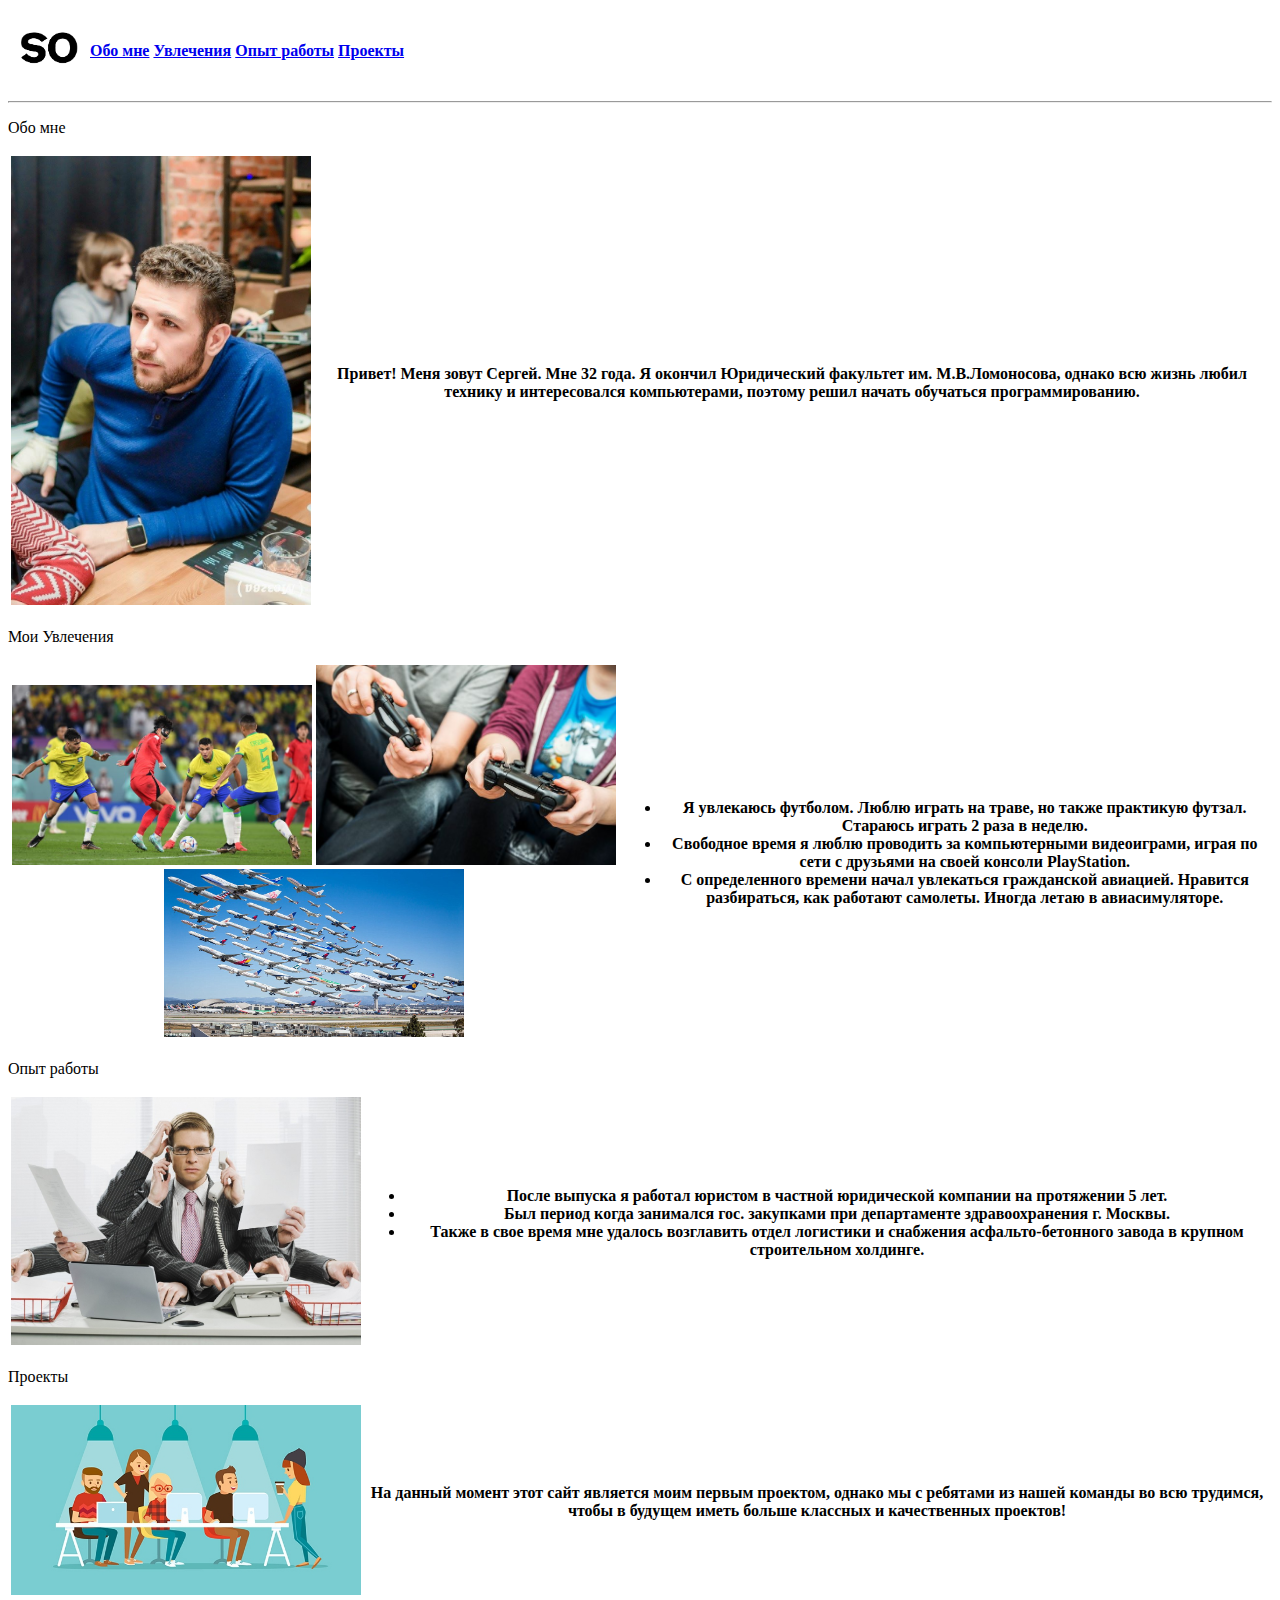
==== portfolio/index.html @ 38412224 "Add files via upload" ====
<!DOCTYPE html>
<html lang="en">
  <head>
    <meta charset="UTF-8" />
    <meta http-equiv="X-UA-Compatible" content="IE=edge" />
    <meta name="viewport" content="width=device-width, initial-scale=1.0" />
    <link rel="stylesheet" href="../core-css-layout-site/css/index.css" />
    <title>Portfolio</title>
  </head>
  <body>
    <div class="header">
      <table>
        <tr>
          <th><img class="logo" src="img/logo.png" width="75" alt="" /></th>
          <th><a href="#About" class="menu">Обо мне</a></th>
          <th><a href="#Interests" class="menu">Увлечения</a></th>
          <th><a href="#Work" class="menu">Опыт работы</a></th>
          <th><a href="#Projects" class="menu">Проекты</a></th>
        </tr>
      </table>
    </div>
    <hr />
    <p class="block_header">Обо мне</p>
    <table id="#About">
      <tr>
        <th><img class="photo" src="img/photo.jpg" width="300" alt="" /></th>
        <th class="about">
          <p>
            Привет! Меня зовут Сергей. Мне 32 года. Я окончил Юридический
            факультет им. М.В.Ломоносова, однако всю жизнь любил технику и
            интересовался компьютерами, поэтому решил начать обучаться
            программированию.
          </p>
        </th>
      </tr>
    </table>
    <div id="Interests">
      <p class="block_header2">Мои Увлечения</p>
      <table>
        <tr>
          <th>
            <img class="football" src="img/football.jpeg" width="300" alt="" />
            <img class="ps" src="img/ps.jpeg" width="300" alt="" />
            <img class="planes" src="img/planes.jpeg" width="300" alt="" />
          </th>
          <th class="interests">
            <ul>
              <li>
                Я увлекаюсь футболом. Люблю играть на траве, но также практикую
                футзал. Стараюсь играть 2 раза в неделю.
              </li>
              <li>
                Свободное время я люблю проводить за компьютерными видеоиграми,
                играя по сети с друзьями на своей консоли PlayStation.
              </li>
              <li>
                С определенного времени начал увлекаться гражданской авиацией.
                Нравится разбираться, как работают самолеты. Иногда летаю в
                авиасимуляторе.
              </li>
            </ul>
          </th>
        </tr>
      </table>
    </div>
    <div id="Work">
      <p class="block_header3">Опыт работы</p>
      <table>
        <tr>
          <th>
            <img class="work" src="img/work.jpeg" width="350" alt="" />
          </th>
          <th class="interests">
            <ul>
              <li>
                После выпуска я работал юристом в частной юридической компании
                на протяжении 5 лет.
              </li>
              <li>
                Был период когда занимался гос. закупками при департаменте
                здравоохранения г. Москвы.
              </li>
              <li>
                Также в свое время мне удалось возглавить отдел логистики и
                снабжения асфальто-бетонного завода в крупном строительном
                холдинге.
              </li>
            </ul>
          </th>
        </tr>
      </table>
    </div>
    <div id="Projects">
      <p class="block_header4">Проекты</p>
      <table>
        <tr>
          <th>
            <img class="projects" src="img/projects.jpeg" width="350" alt="" />
          </th>
          <th class="project">
            <p>
              На данный момент этот сайт является моим первым проектом, однако
              мы с ребятами из нашей команды во всю трудимся, чтобы в будущем
              иметь больше классных и качественных проектов!
            </p>
          </th>
        </tr>
      </table>
    </div>
  </body>
</html>
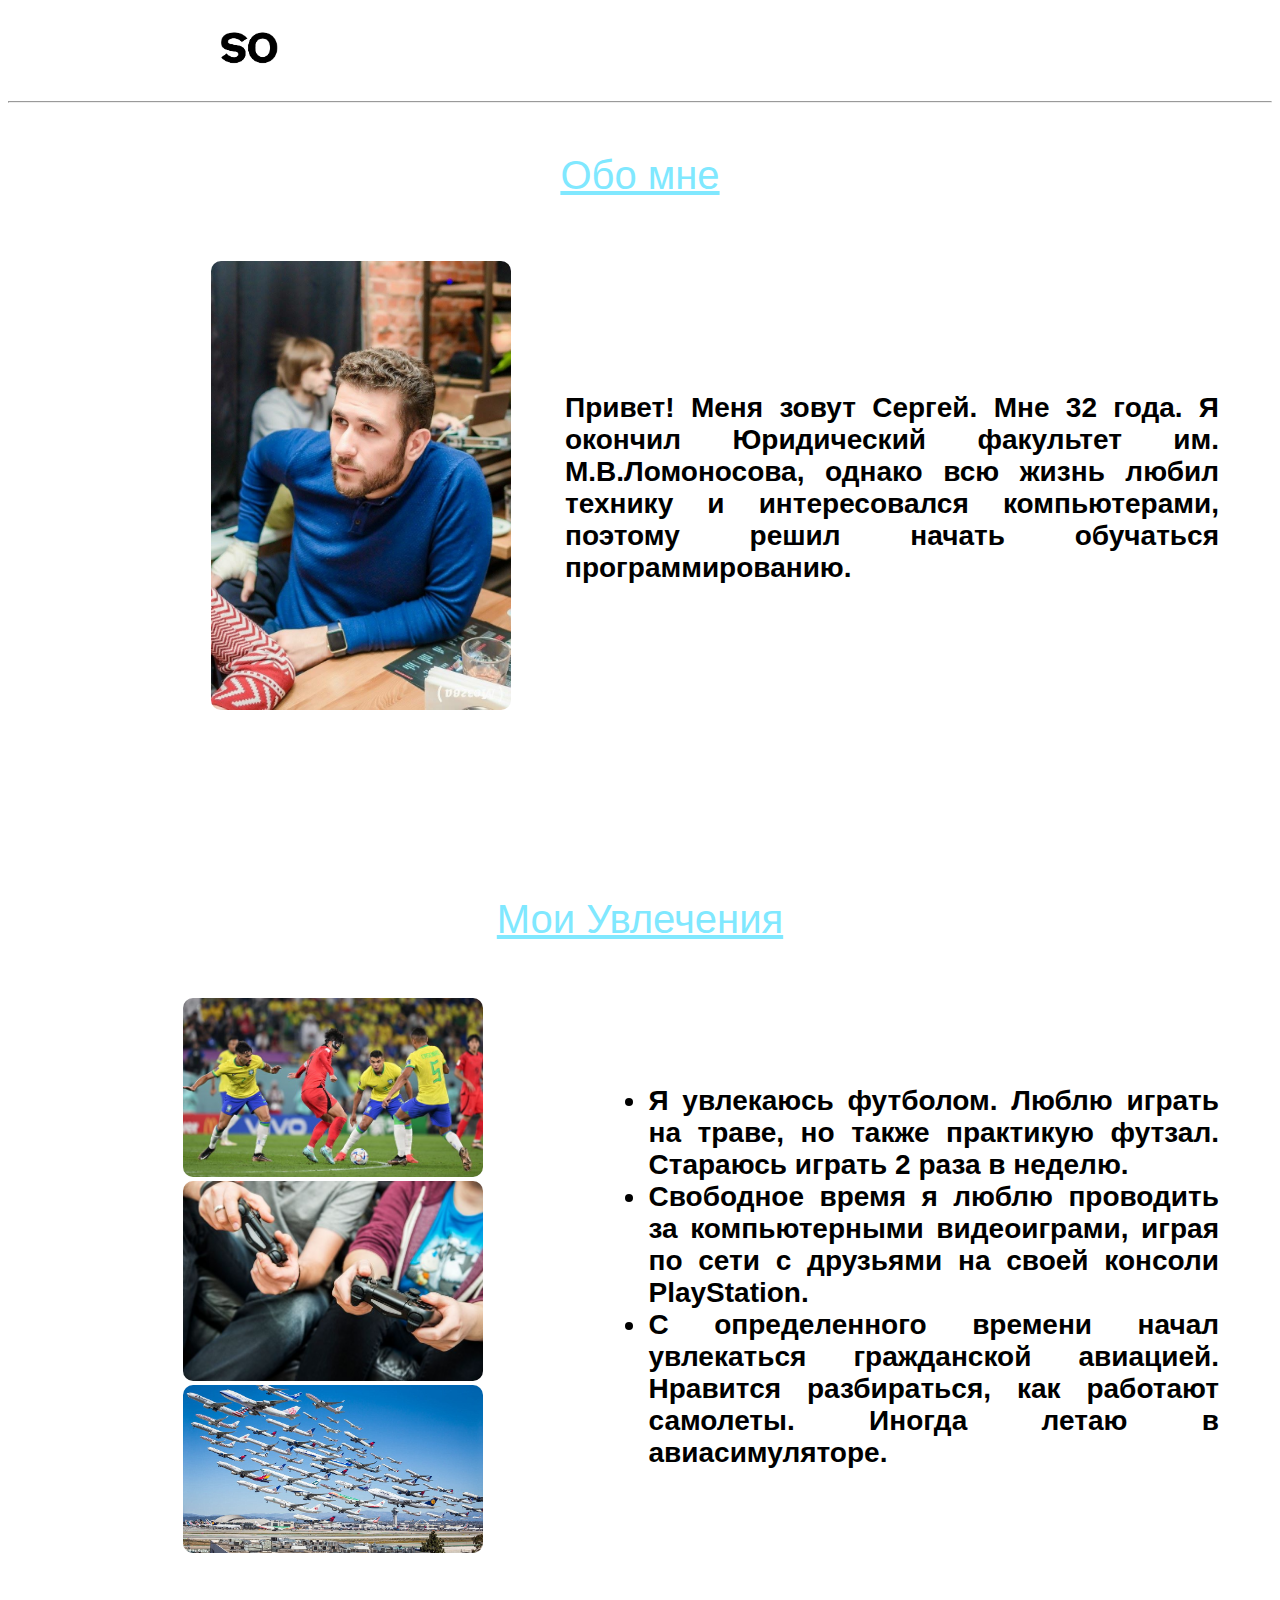
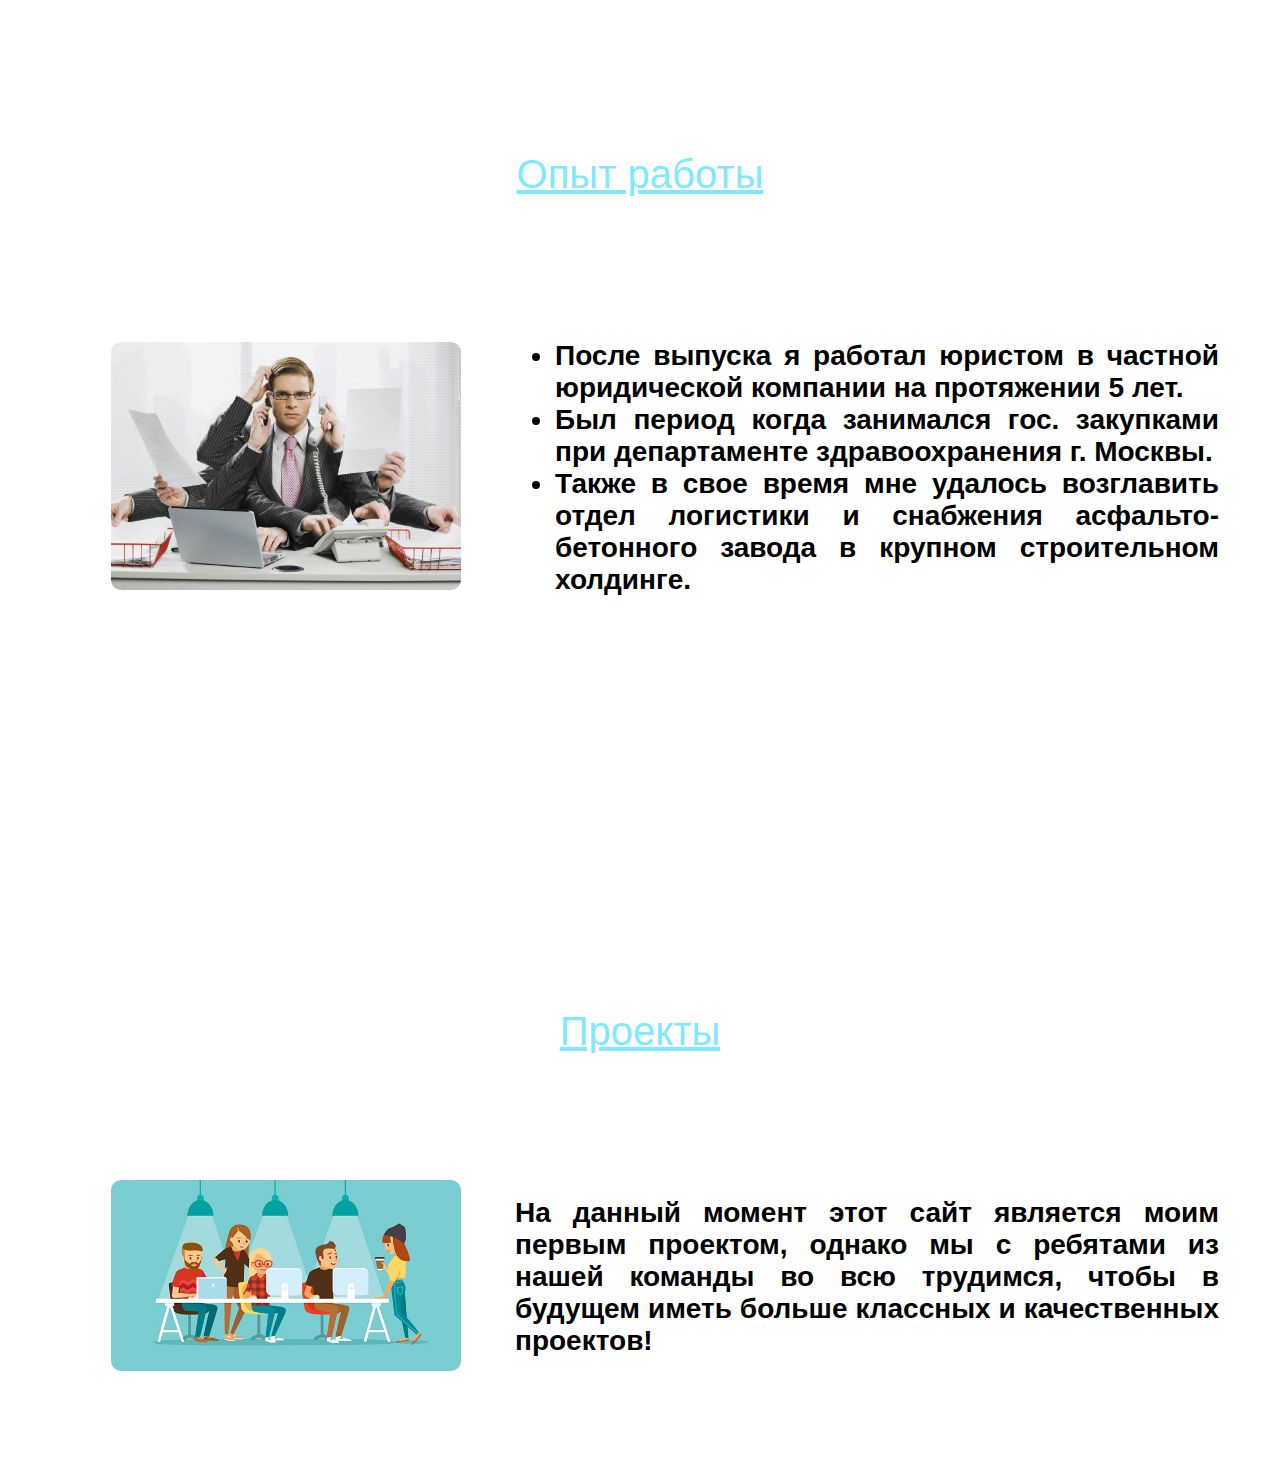
==== commit 29f18d4d: "Add files via upload" ====
--- a/portfolio/index.html
+++ b/portfolio/index.html
@@ -4,14 +4,14 @@
     <meta charset="UTF-8" />
     <meta http-equiv="X-UA-Compatible" content="IE=edge" />
     <meta name="viewport" content="width=device-width, initial-scale=1.0" />
-    <link rel="stylesheet" href="../core-css-layout-site/css/index.css" />
+    <link rel="stylesheet" href="./index.css" />
     <title>Portfolio</title>
   </head>
   <body>
     <div class="header">
       <table>
         <tr>
-          <th><img class="logo" src="img/logo.png" width="75" alt="" /></th>
+          <th><img class="logo" src="./img/logo.png" width="75" alt="" /></th>
           <th><a href="#About" class="menu">Обо мне</a></th>
           <th><a href="#Interests" class="menu">Увлечения</a></th>
           <th><a href="#Work" class="menu">Опыт работы</a></th>
@@ -23,7 +23,7 @@
     <p class="block_header">Обо мне</p>
     <table id="#About">
       <tr>
-        <th><img class="photo" src="img/photo.jpg" width="300" alt="" /></th>
+        <th><img class="photo" src="./img/photo.jpg" width="300" alt="" /></th>
         <th class="about">
           <p>
             Привет! Меня зовут Сергей. Мне 32 года. Я окончил Юридический
@@ -39,9 +39,14 @@
       <table>
         <tr>
           <th>
-            <img class="football" src="img/football.jpeg" width="300" alt="" />
-            <img class="ps" src="img/ps.jpeg" width="300" alt="" />
-            <img class="planes" src="img/planes.jpeg" width="300" alt="" />
+            <img
+              class="football"
+              src="./img/football.jpeg"
+              width="300"
+              alt=""
+            />
+            <img class="ps" src="./img/ps.jpeg" width="300" alt="" />
+            <img class="planes" src="./img/planes.jpeg" width="300" alt="" />
           </th>
           <th class="interests">
             <ul>
@@ -68,7 +73,7 @@
       <table>
         <tr>
           <th>
-            <img class="work" src="img/work.jpeg" width="350" alt="" />
+            <img class="work" src="./img/work.jpeg" width="350" alt="" />
           </th>
           <th class="interests">
             <ul>
@@ -95,7 +100,12 @@
       <table>
         <tr>
           <th>
-            <img class="projects" src="img/projects.jpeg" width="350" alt="" />
+            <img
+              class="projects"
+              src="./img/projects.jpeg"
+              width="350"
+              alt=""
+            />
           </th>
           <th class="project">
             <p>
--- a/portfolio/index.css
+++ b/portfolio/index.css
@@ -0,0 +1,101 @@
+body {
+  background-image: url(../img/background.jpeg);
+}
+
+.logo {
+  border-radius: 50%;
+  margin-left: 200px;
+  margin-right: 250px;
+}
+
+.menu {
+  margin-right: 20px;
+  font-size: larger;
+  font-family: "Trebuchet MS", "Lucida Sans Unicode", "Lucida Grande",
+    "Lucida Sans", Arial, sans-serif;
+  text-decoration: none;
+  color: white;
+}
+
+.menu:hover {
+  color: rgb(30, 177, 206);
+}
+
+.photo {
+  margin-left: 200px;
+  margin-top: 20px;
+  margin-bottom: 100px;
+  border-radius: 10px;
+}
+
+.about {
+  font-size: 28px;
+  font-family: "Gill Sans", "Gill Sans MT", Calibri, "Trebuchet MS", sans-serif;
+  text-align: center;
+}
+
+.about p {
+  margin-left: 50px;
+  margin-right: 50px;
+  margin-top: 20px;
+  margin-bottom: 100px;
+  text-align: justify;
+  color: black;
+}
+
+.block_header {
+  text-align: center;
+  text-decoration: underline;
+  font-size: 40px;
+  font-family: "Gill Sans", "Gill Sans MT", Calibri, "Trebuchet MS", sans-serif;
+  color: rgb(128, 232, 255);
+  margin-top: 50px;
+}
+
+.block_header2 {
+  text-align: center;
+  text-decoration: underline;
+  font-size: 40px;
+  font-family: "Gill Sans", "Gill Sans MT", Calibri, "Trebuchet MS", sans-serif;
+  color: rgb(128, 232, 255);
+  margin-top: 80px;
+}
+
+.block_header3 {
+  text-align: center;
+  text-decoration: underline;
+  font-size: 40px;
+  font-family: "Gill Sans", "Gill Sans MT", Calibri, "Trebuchet MS", sans-serif;
+  color: rgb(128, 232, 255);
+  margin-top: 180px;
+}
+
+.block_header4 {
+  text-align: center;
+  text-decoration: underline;
+  font-size: 40px;
+  font-family: "Gill Sans", "Gill Sans MT", Calibri, "Trebuchet MS", sans-serif;
+  color: rgb(128, 232, 255);
+  margin-top: 310px;
+}
+
+.interests ul,
+.project p {
+  margin-left: 50px;
+  margin-right: 50px;
+  margin-top: 100px;
+  margin-bottom: 100px;
+  text-align: justify;
+  color: black;
+  font-size: 28px;
+  font-family: "Gill Sans", "Gill Sans MT", Calibri, "Trebuchet MS", sans-serif;
+}
+
+.football,
+.ps,
+.planes,
+.projects,
+.work {
+  margin-left: 100px;
+  border-radius: 10px;
+}
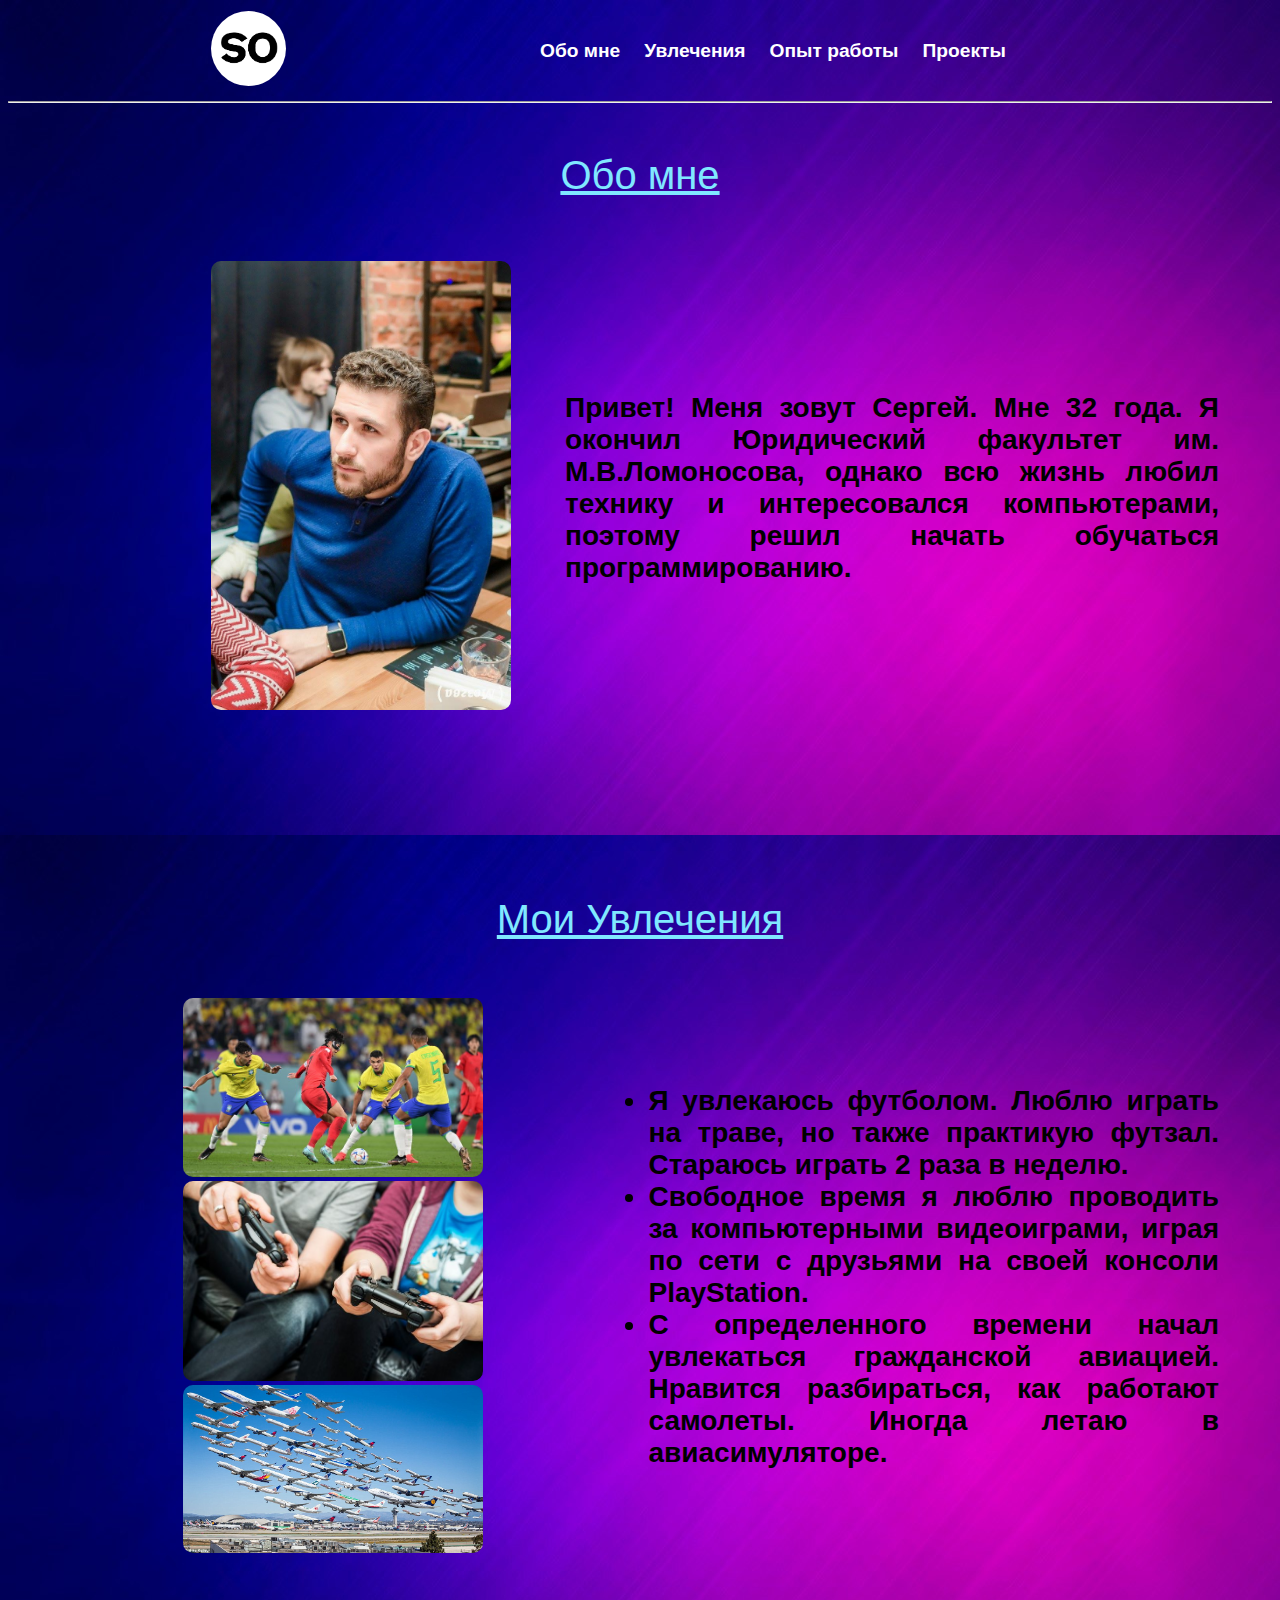
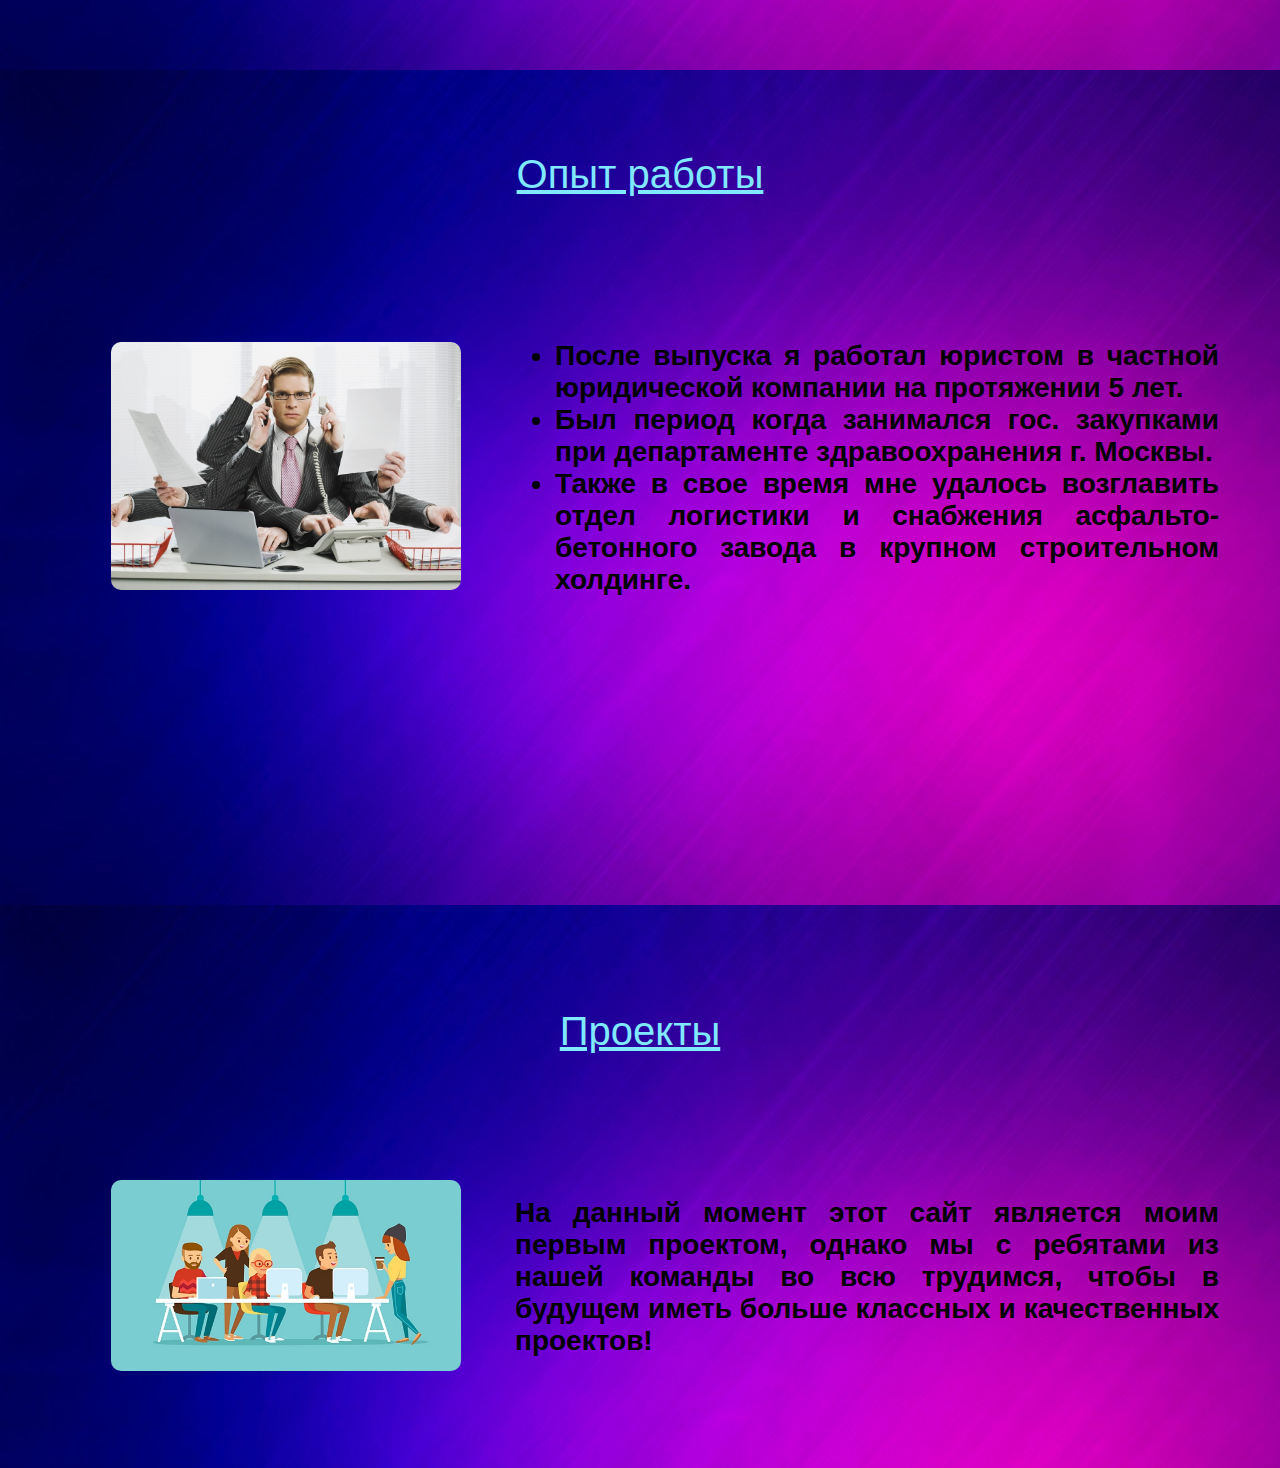
==== commit 29fcc9d8: "Add files via upload" ====
--- a/portfolio/index.html
+++ b/portfolio/index.html
@@ -4,7 +4,7 @@
     <meta charset="UTF-8" />
     <meta http-equiv="X-UA-Compatible" content="IE=edge" />
     <meta name="viewport" content="width=device-width, initial-scale=1.0" />
-    <link rel="stylesheet" href="./index.css" />
+    <link rel="stylesheet" href="./css/index.css" />
     <title>Portfolio</title>
   </head>
   <body>
--- a/portfolio/css/index.css
+++ b/portfolio/css/index.css
@@ -0,0 +1,101 @@
+body {
+  background-image: url(../img/background.jpeg);
+}
+
+.logo {
+  border-radius: 50%;
+  margin-left: 200px;
+  margin-right: 250px;
+}
+
+.menu {
+  margin-right: 20px;
+  font-size: larger;
+  font-family: "Trebuchet MS", "Lucida Sans Unicode", "Lucida Grande",
+    "Lucida Sans", Arial, sans-serif;
+  text-decoration: none;
+  color: white;
+}
+
+.menu:hover {
+  color: rgb(30, 177, 206);
+}
+
+.photo {
+  margin-left: 200px;
+  margin-top: 20px;
+  margin-bottom: 100px;
+  border-radius: 10px;
+}
+
+.about {
+  font-size: 28px;
+  font-family: "Gill Sans", "Gill Sans MT", Calibri, "Trebuchet MS", sans-serif;
+  text-align: center;
+}
+
+.about p {
+  margin-left: 50px;
+  margin-right: 50px;
+  margin-top: 20px;
+  margin-bottom: 100px;
+  text-align: justify;
+  color: black;
+}
+
+.block_header {
+  text-align: center;
+  text-decoration: underline;
+  font-size: 40px;
+  font-family: "Gill Sans", "Gill Sans MT", Calibri, "Trebuchet MS", sans-serif;
+  color: rgb(128, 232, 255);
+  margin-top: 50px;
+}
+
+.block_header2 {
+  text-align: center;
+  text-decoration: underline;
+  font-size: 40px;
+  font-family: "Gill Sans", "Gill Sans MT", Calibri, "Trebuchet MS", sans-serif;
+  color: rgb(128, 232, 255);
+  margin-top: 80px;
+}
+
+.block_header3 {
+  text-align: center;
+  text-decoration: underline;
+  font-size: 40px;
+  font-family: "Gill Sans", "Gill Sans MT", Calibri, "Trebuchet MS", sans-serif;
+  color: rgb(128, 232, 255);
+  margin-top: 180px;
+}
+
+.block_header4 {
+  text-align: center;
+  text-decoration: underline;
+  font-size: 40px;
+  font-family: "Gill Sans", "Gill Sans MT", Calibri, "Trebuchet MS", sans-serif;
+  color: rgb(128, 232, 255);
+  margin-top: 310px;
+}
+
+.interests ul,
+.project p {
+  margin-left: 50px;
+  margin-right: 50px;
+  margin-top: 100px;
+  margin-bottom: 100px;
+  text-align: justify;
+  color: black;
+  font-size: 28px;
+  font-family: "Gill Sans", "Gill Sans MT", Calibri, "Trebuchet MS", sans-serif;
+}
+
+.football,
+.ps,
+.planes,
+.projects,
+.work {
+  margin-left: 100px;
+  border-radius: 10px;
+}
